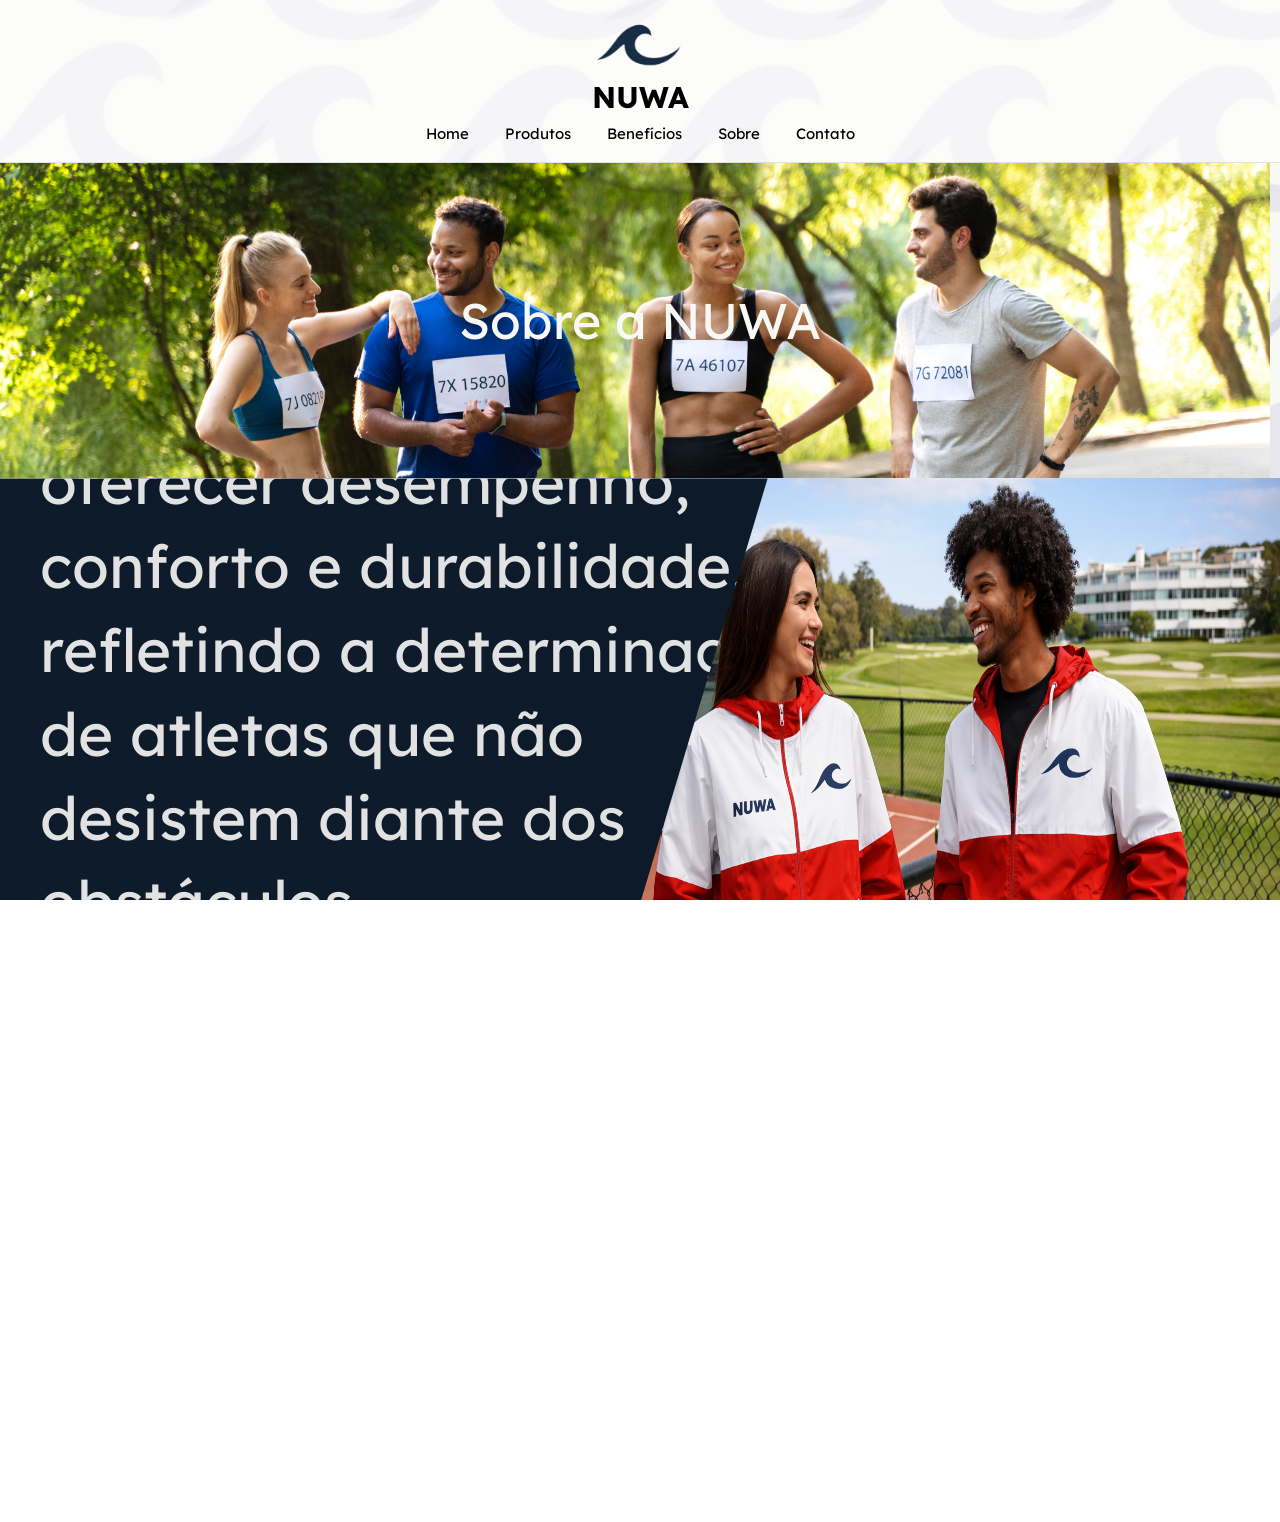
==== about/about.html @ 89d78586 "Add files via upload" ====
<!DOCTYPE html>
<html lang="pt-BR">
<head>
    <meta charset="UTF-8">
    <meta name="viewport" content="width=device-width, initial-scale=1.0">
    <link rel="icon" href="/home/photos/NUWA-LOGO.ico" type="image/x-icon">
    <title>NUWA - Produtos Esportivos</title>
    
    <!-- Link para fontes do Google Fonts -->
    <link href="https://fonts.googleapis.com/css2?family=Lexend&family=IBM+Plex+Mono&display=swap" rel="stylesheet">
    <link rel="stylesheet" href="/about/about.css">
    
    <!-- Estilos CSS incorporados -->
    
</head>
<body>
    <header>
        <a href="/home/index.html"><img class="logo" src="/about/photos/marca-onda-.png" alt="Logo NUWA"></a>
        <h1>NUWA</h1>
        <nav>
            <ul>
                <li><a href="/home/index.html">Home</a></li>
                <li><a href="/products/product.html">Produtos</a></li>
                <li><a href="#beneficios">Benefícios</a></li>
                <li><a href="/about/about.html">Sobre</a></li>
                <li><a href="#contato">Contato</a></li>
            </ul>
        </nav>
    </header>

<main>
    <section class="container">
        <div class="about-us">
            <p>Sobre a NUWA</p>
        </div>

        <img src="/about/photos/full-shot-pessoas-felizes-ao-ar-livre.jpg" class="imagem-principal">
   </section>

    <section class="aboutus">
        <div class="slide">
            <div class="slide-text">
            <h2>Quem somos?</h2>
            <p class="text-about">A NUWA nasce da força, da resiliência e da vontade de ir 
                além. Somos uma marca de produtos esportivos inovadores, 
                criada para acompanhar quem desafia seus próprios limites 
                todos os dias. Cada detalhe dos nossos produtos é pensado 
                para oferecer desempenho, conforto e durabilidade, 
                refletindo a determinação de atletas que não desistem 
                diante dos obstáculos.</p>
                <p class="text-about">
                Mais do que equipamentos esportivos, a NUWA entrega 
                confiança, atitude e evolução. Nossa missão é 
                impulsionar atletas a alcançarem seu máximo 
                potencial, transformando esforço em resultado e 
                dedicação em conquista. NUWA é para quem treina 
                com propósito, compete com paixão e acredita que a 
                verdadeira força vem de dentro.</p>
        </div>
        </div>

        <div class="imagem-wrapper">
            <img src="/about/photos/Clube.png" class="imagem">
        </div>
    </section>
</main>    

    <footer>
        <p>&copy; 2025 NUWA - Todos os direitos reservados</p>
    </footer>

    <script src="/about/script.js"></script>
</body>
</html>
---- about/about.css ----
:root {
    --background-color: #F8F8F5;
    --backgrond-color-2: #0D1B2A;
    --extra-color: #000080;
}



        /* Estilos gerais */

        html, body {
            height: 100%;
            overflow-x: hidden;
        }

        body {
            display: flex;
            flex-direction: column;
            background-image: url('/about/photos/fundo-ondas.png'); /* Fundo claro e neutro */
            background-size: auto;
            color: var(--background-color-2); /* Cor principal para textos */
            font-family: 'Lexend', sans-serif; /* Fonte padrão */
            margin: 0;
            padding: 0;
            line-height: 1.6;
        }

        header {
            position: relative;
            z-index: 10;
            background-color: rgba(255, 255, 255, 0.6); /* Fundo do header */
            color: var(--backgrond-color); /* Texto claro para contraste */
            padding: 1em; /* Header maior */
            display: flex;
            flex-direction: column;
            align-items: center;
            text-align: center;
            border-bottom: 1px solid rgba(0,0,0,0.1);
        }

        .logo {
            max-width: 130px; /* Tamanho máximo da logo */
            height: auto; /* M2000antém a proporção */
            display: block; /* Garante que seja um bloco */
           /* margin: 0 auto 1em auto;  Centraliza e adiciona margem abaixo */
        }

        header h1 {
            font-family: 'Lexend', sans-serif; /* Fonte para títulos principais */
            font-size: 30px; /* Tamanho especificado */
            margin: 0;
        }

        nav ul {
            list-style: none;
            padding: 0;
            margin: 0;
        }

        nav ul li {
            display: inline;
            margin: 0 1em;
        }

        nav a {
            color: var(--backgrond-color); /* Links no header */
            text-decoration: none;
            font-size: 15px;
        }

        nav a:hover {
            color: var(--extra-color); /* Mantém consistência */
        }
        
        main {
            flex: 1;
        }

        .container {
            position: relative;
            width: 100%;
            overflow: hidden;
        }

        .imagem-principal {
            width: 99.24vw;
            height: 35vh;
            display: block;
            object-fit: cover;
            object-position: center 20%;
        }

        .about-us {
            position: absolute;
            top: 50%;
            left: 50%;
            transform: translate(-50%, -50%);
            z-index: 3;
        }

        .about-us p {
            color: var(--background-color);
            font-size: 64px;
            font-family: 'Lexend', sans-serif;
        }

        .aboutus {
            position: relative;
            display: flex;
            min-height: 100vh;
            align-items: center;
            overflow: hidden;
            justify-content: space-between;
            padding: 60px;
        }

        .imagem-wrapper {
            flex: 1;
            display: flex;
            justify-content: flex-end;
            overflow: hidden;
            min-height: 90vh;
        }

        .imagem {
            position: absolute;
            top: 0;
            width: 60%;
            height: 66%;
            transform: translateX(120%);
            opacity: 0;
            animation: rightSide 1.7s ease-out forwards;
        }

        .slide {
            position: absolute;
            z-index: 1;
            margin: 0;
            left: 0;
            top: 0;
            height: 66%;
            width: 65%;
            background: var(--backgrond-color-2);
            clip-path: polygon(0 0, 95% 0, 70% 100%, 0 100%);
            display: flex;
            align-items: center;
            padding-left: 40px;
            transform: translateX(-100%);
            animation: slideLeftB 1.2s ease-out forwards;
        }

        .slide-text {
            display: flex;
            flex-direction: column;
            max-width: 850px;
            transform: translateY(-50px);
        }

        .slide h2{
            opacity: 0;
            transform: translateX(-100%);
            animation: slideLeft 1.2s ease-out forwards;
            font-family: 'Lexend', sans-serif; /* Fonte para títulos principais */
            font-size: 95px; 
            color: var(--background-color);        
        }

        .text-about {
            font-family: 'Lexend', sans-serif; /* Fonte para títulos principais */
            font-size: 16px; 
            color: var(--background-color); 
            line-height: 1.4;
            opacity: 0.9;
        }

        footer{
            background-color: var(--extra-color); /* Fundo do footer */
            color: #F8F8F5;
            text-align: center;
            padding: 2px 0;
            line-height: 2;
            font-size: 10px;
            z-index: 1;
        }

        footer p {
            margin: 0;
        }    

        @keyframes slideLeftB {
            to {
                opacity: 1;
                transform: translateX(0);
            }
        }

        @keyframes slideLeft {
            to {
                opacity: 1;
                transform: translateX(0);
            }
        }

        @keyframes rightSide {
           /* from {
                opacity: 0;
                transform: translateX(100vw);
            }*/
            to {
                opacity: 1;
                transform: translateX(6%);
            }
        }

        @media (max-width: 1366px) {
            .about-us p {
                font-size: 50px;
            }


            .slide {              
                width: 60%;
                height: 66%;
            }

            .slide p {
                font-size: 60px;
            }

            .imagem {
                width: 57%;
                top: 0;
                height: 66%;
            }

            @keyframes slideLeft {
                to {
                    opacity: 1;
                    transform: translateX(15%);
                }
            }

            @keyframes rightSide {
                to {
                    opacity: 1;
                    transform: translateX(8.3%);
                }
            }
        }
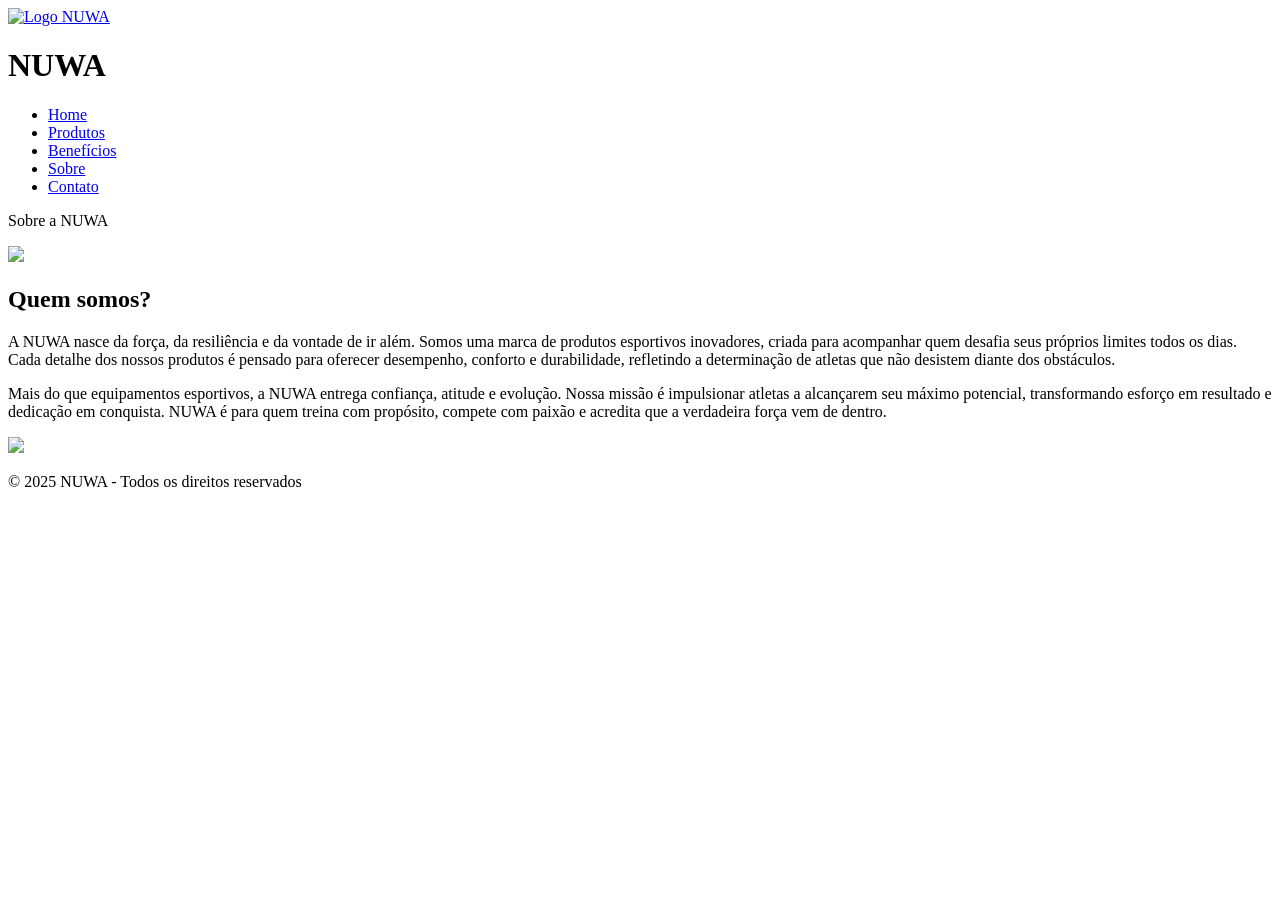
==== commit 2dd2749c: "Update about.html" ====
--- a/about/about.html
+++ b/about/about.html
@@ -3,26 +3,26 @@
 <head>
     <meta charset="UTF-8">
     <meta name="viewport" content="width=device-width, initial-scale=1.0">
-    <link rel="icon" href="/home/photos/NUWA-LOGO.ico" type="image/x-icon">
+    <link rel="icon" href="/nuwa/about/photos/NUWA-LOGO.ico" type="image/x-icon">
     <title>NUWA - Produtos Esportivos</title>
     
     <!-- Link para fontes do Google Fonts -->
     <link href="https://fonts.googleapis.com/css2?family=Lexend&family=IBM+Plex+Mono&display=swap" rel="stylesheet">
-    <link rel="stylesheet" href="/about/about.css">
+    <link rel="stylesheet" href="/nuwa/about/about.css">
     
     <!-- Estilos CSS incorporados -->
     
 </head>
 <body>
     <header>
-        <a href="/home/index.html"><img class="logo" src="/about/photos/marca-onda-.png" alt="Logo NUWA"></a>
+        <a href="/nuwa/index.html"><img class="logo" src="/nuwa/about/photos/marca-onda-.png" alt="Logo NUWA"></a>
         <h1>NUWA</h1>
         <nav>
             <ul>
-                <li><a href="/home/index.html">Home</a></li>
-                <li><a href="/products/product.html">Produtos</a></li>
+                <li><a href="/nuwa/index.html">Home</a></li>
+                <li><a href="/nuwa/products/product.html">Produtos</a></li>
                 <li><a href="#beneficios">Benefícios</a></li>
-                <li><a href="/about/about.html">Sobre</a></li>
+                <li><a href="/nuwa/about/about.html">Sobre</a></li>
                 <li><a href="#contato">Contato</a></li>
             </ul>
         </nav>
@@ -34,7 +34,7 @@
             <p>Sobre a NUWA</p>
         </div>
 
-        <img src="/about/photos/full-shot-pessoas-felizes-ao-ar-livre.jpg" class="imagem-principal">
+        <img src="/nuwa/about/photos/full-shot-pessoas-felizes-ao-ar-livre.jpg" class="imagem-principal">
    </section>
 
     <section class="aboutus">
@@ -60,7 +60,7 @@
         </div>
 
         <div class="imagem-wrapper">
-            <img src="/about/photos/Clube.png" class="imagem">
+            <img src="/nuwa/about/photos/Clube.png" class="imagem">
         </div>
     </section>
 </main>    
@@ -69,6 +69,7 @@
         <p>&copy; 2025 NUWA - Todos os direitos reservados</p>
     </footer>
 
-    <script src="/about/script.js"></script>
+    <script src="/nuwa/about/script.js"></script>
 </body>
-</html>+
+</html>
